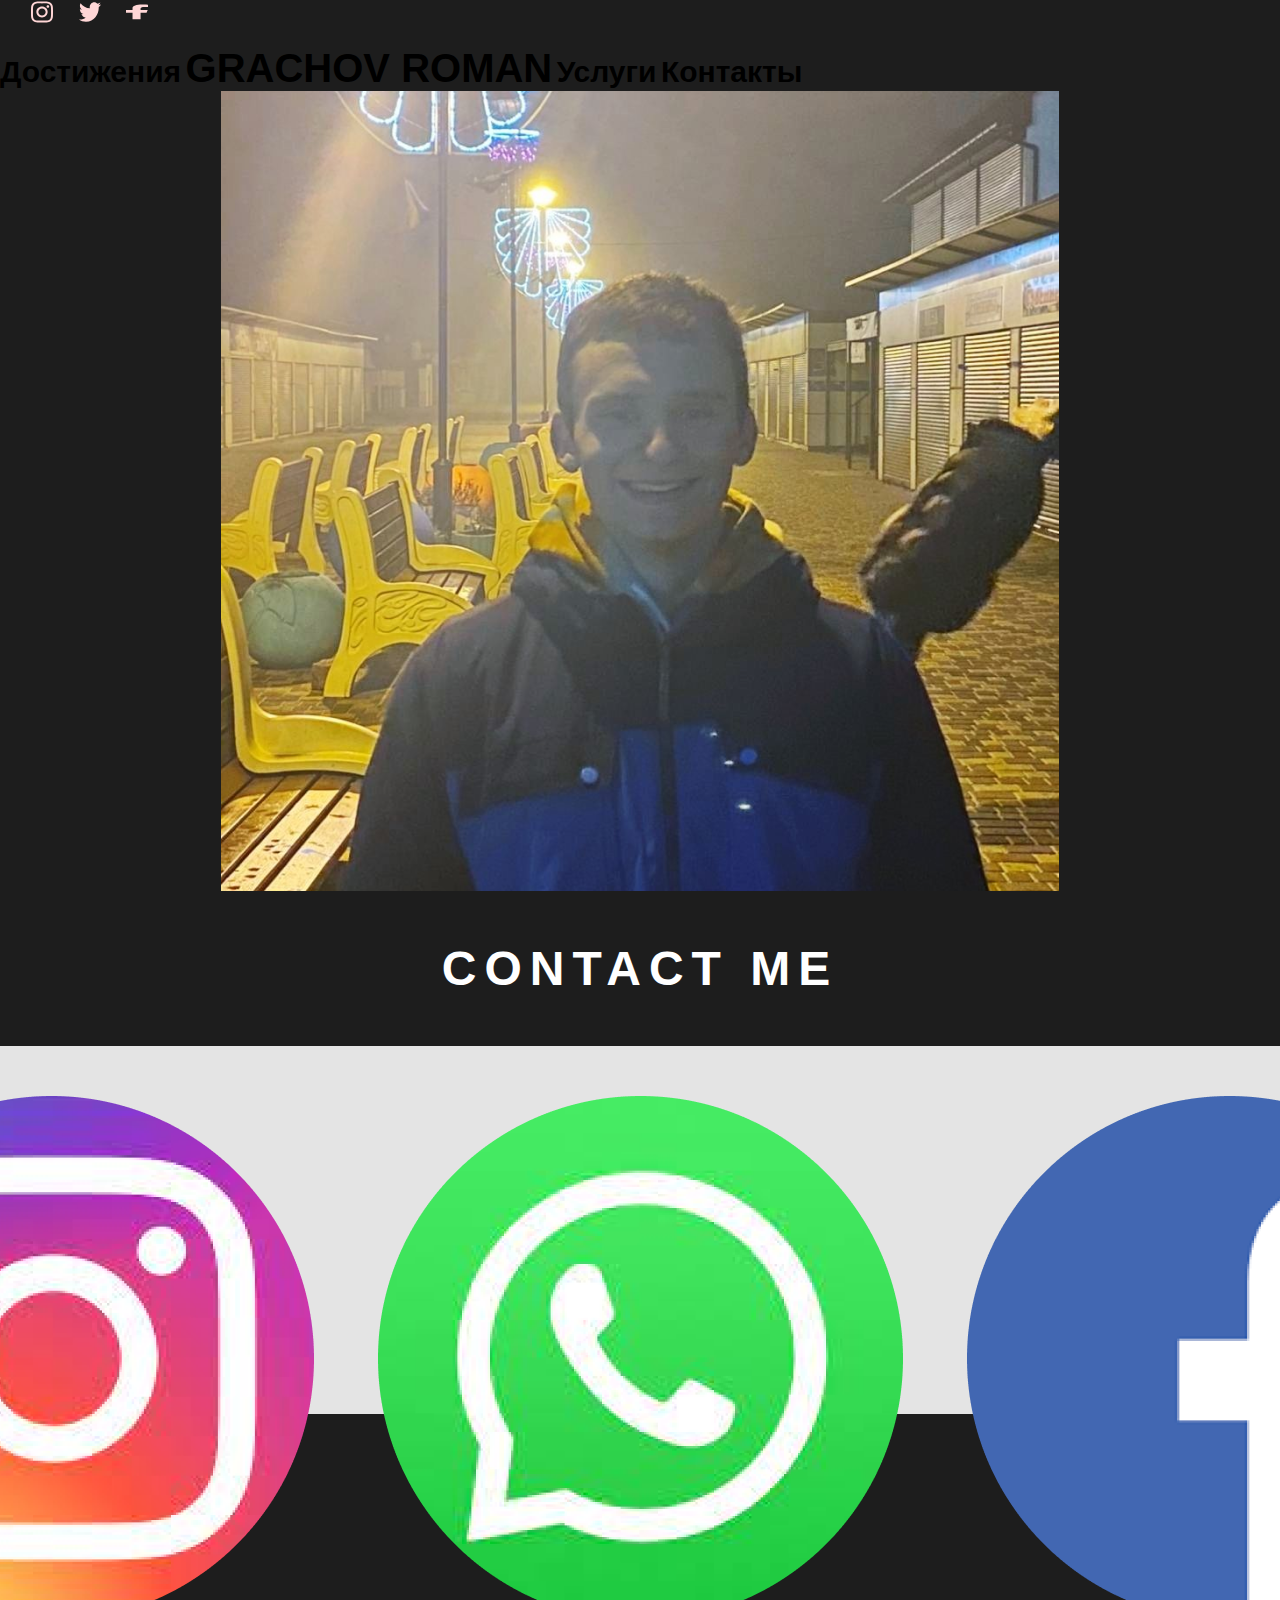
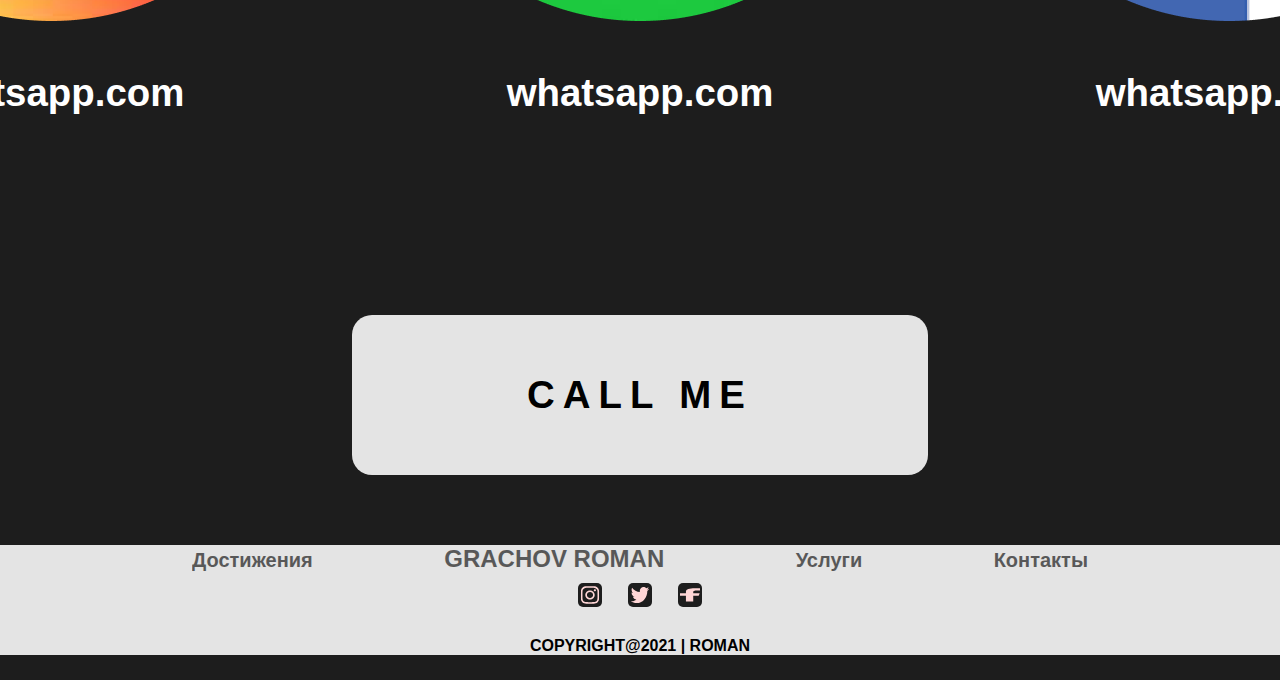
==== contacts.html @ 2b340628 "cotacts page finished" ====
<!DOCTYPE html>
<html lang="en">
  <head>
    <meta charset="utf-8" />
    <meta name="viewport" content="width=device-width, initial-scale=1" />

    <link
      href="https://cdn.jsdelivr.net/npm/bootstrap@5.0.2/dist/css/bootstrap.min.css"
      rel="stylesheet"
      integrity="sha384-EVSTQN3/azprG1Anm3QDgpJLIm9Nao0Yz1ztcQTwFspd3yD65VohhpuuCOmLASjC"
      crossorigin="anonymous"
    />

    <link rel="stylesheet" href="./styles/main.css" />

    <link
      rel="stylesheet"
      href="https://pro.fontawesome.com/releases/v5.10.0/css/all.css"
      integrity="sha384-AYmEC3Yw5cVb3ZcuHtOA93w35dYTsvhLPVnYs9eStHfGJvOvKxVfELGroGkvsg+p"
      crossorigin="anonymous"
    />

    <title>Photostudio</title>
  </head>
  <body>
    <header class="header">
      <h1 class="main-title">Grachov Roman</h1>
      <nav class="navbar navbar-expand-lg navbar-dark">
        <div class="social-links-box">
          <ul class="social-links-list">
            <li class="social-links-item">
              <a href=""
                ><object data="./styles/images/instagram.svg" type=""></object
              ></a>
            </li>
            <li class="social-links-item">
              <a href=""
                ><object data="./styles/images/twitter.svg" type=""></object
              ></a>
            </li>
            <li class="social-links-item">
              <a href=""
                ><object data="./styles/images/Vector.svg" type=""></object
              ></a>
            </li>
          </ul>
        </div>
        <div class="container-fluid">
          <button
            class="navbar-toggler"
            type="button"
            data-bs-toggle="collapse"
            data-bs-target="#navbarNavAltMarkup"
            aria-controls="navbarNavAltMarkup"
            aria-expanded="false"
            aria-label="Toggle navigation"
          >
            <span class="navbar-toggler-icon"></span>
          </button>
          <div class="collapse navbar-collapse" id="navbarNavAltMarkup">
            <div class="navbar-nav">
              <a class="nav-link" aria-current="page" href="#">Достижения</a>
              <a class="nav-link active nav-link--main" href="./index.html"
                >Grachov Roman</a
              >
              <a class="nav-link" href="./services.html">Услуги</a>
              <a class="nav-link" href="./contacts.html">Контакты</a>
            </div>
          </div>
        </div>
      </nav>
    </header>
    <main class="main main--flexed">
        <img
        src="./styles/images/mainphoto.png"
        alt=""
        class="avatar img-fluid avatar--centered"
      />
      <h2 class="contact-me-title">Contact me</h2>
      <section class="links-section">
          <div class="links-section__item">
              <img src="./styles/images/links__item1.png" alt="link img" class="links-section__img-container img-fluid"></img>
              <span class="links-section__label">whatsapp.com</span>
          </div>
          <div class="links-section__item">
            <img src="./styles/images/links__item2.png" alt="link img" class="links-section__img-container img-fluid"></img>
            <span class="links-section__label">whatsapp.com</span>
        </div>
        <div class="links-section__item">
            <img src="./styles/images/links__item3.png" alt="link img" class="links-section__img-container img-fluid"></img>
            <span class="links-section__label">whatsapp.com</span>
        </div>
      </section>
      <button class="recall-btn">Call me</button>
    </main>

    <footer class="footer">
      <div class="navbar-nav navbar-nav--footer">
        <a class="nav-link nav-link--footer" aria-current="page" href="#"
          >Достижения</a
        >
        <a
          class="
            nav-link nav-link--footer
            active
            nav-link--main nav-link--main--footer
          "
          href="./index.html"
          >Grachov Roman</a
        >
        <a class="nav-link nav-link--footer" href="./services.html">Услуги</a>
        <a class="nav-link nav-link--footer" href="./contacts.html">Контакты</a>
      </div>
      <div class="social-links-box social-links-box--footer">
        <ul class="social-links-list social-links-list--footer">
          <li class="social-links-item social-links-item--footer">
            <a href=""
              ><object
                class="social-links-icon social-links-icon--footer"
                data="./styles/images/instagram.svg"
                type="image/svg+xml"
              ></object
            ></a>
          </li>
          <li class="social-links-item social-links-item--footer">
            <a href=""
              ><object
                class="social-links-icon social-links-icon--footer"
                data="./styles/images/twitter.svg"
                type="image/svg+xml"
              ></object
            ></a>
          </li>
          <li class="social-links-item social-links-item--footer">
            <a href=""
              ><object
                class="social-links-icon social-links-icon--footer"
                data="./styles/images/Vector.svg"
                type="image/svg+xml"
              ></object
            ></a>
          </li>
        </ul>
      </div>
      <p class="copyrights">COPYRIGHT@2021 | ROMAN</p>
    </footer>
  </body>
</html>
---- styles/main.css ----
@import url("https://fonts.googleapis.com/css2?family=Poppins&display=swap");
@font-face {
  font-family: "Warnes-Regular";
  font-style: normal;
  font-weight: 400;
  src: local("Warnes-Regular"), url("./fonts/Warnes-Regular.ttf") format("truetype");
}

* {
  -webkit-box-sizing: border-box;
          box-sizing: border-box;
  font-family: 'Raleway', sans-serif;
}

html {
  scroll-behavior: smooth;
}

body, h1, h2, p, ul {
  margin: 0;
}

button {
  border: none;
  background: none;
  cursor: pointer;
}

ul {
  padding-left: 0;
  list-style: none;
}

a {
  color: inherit;
  text-decoration: none;
}

body {
  background: #1d1d1d !important;
  font-family: "Poppins", sans-serif !important;
  min-height: 100%;
}

.main-title {
  display: none;
  font-size: 40px;
  text-transform: uppercase;
  color: #e4e4e4;
  font-weight: bold;
  text-align: center;
}

@media screen and (max-width: 990px) {
  .main-title {
    display: block;
  }
}

.social-links-box {
  width: 8%;
  margin-left: 3%;
  margin-right: 6%;
}

@media screen and (max-width: 1110px) {
  .social-links-box {
    display: none;
  }
}

.social-links-box--footer {
  display: block;
  margin: auto;
  margin-top: 10px;
}

.social-links-list {
  display: -webkit-box;
  display: -ms-flexbox;
  display: flex;
  gap: 25%;
  -webkit-box-pack: center;
      -ms-flex-pack: center;
          justify-content: center;
  -webkit-box-align: center;
      -ms-flex-align: center;
          align-items: center;
}

.social-links-icon--footer {
  padding: 2px;
  background-color: #1d1d1d;
  width: 24px;
  height: 24px;
  border-radius: 5px;
}

.navbar {
  background-color: transparent;
}

.navbar-nav {
  -webkit-box-align: baseline;
      -ms-flex-align: baseline;
          align-items: baseline;
  width: 95%;
  -webkit-box-pack: justify;
      -ms-flex-pack: justify;
          justify-content: space-between;
}

.navbar-nav--footer {
  font-size: 12px;
  display: -webkit-box;
  display: -ms-flexbox;
  display: flex;
  -webkit-box-orient: horizontal;
  -webkit-box-direction: normal;
      -ms-flex-direction: row;
          flex-direction: row;
  width: 70%;
  margin: auto;
}

@media screen and (max-width: 740px) {
  .navbar-nav--footer {
    width: 95%;
  }
}

@media screen and (max-width: 570px) {
  .navbar-nav--footer {
    -ms-flex-wrap: wrap;
        flex-wrap: wrap;
    -webkit-box-pack: center;
        -ms-flex-pack: center;
            justify-content: center;
  }
}

@media screen and (max-width: 420px) {
  .navbar-nav--footer {
    display: block;
    text-align: center;
  }
}

.nav-link {
  font-size: 30px;
  font-weight: bold;
}

.nav-link--footer {
  font-size: 20px;
  color: #1d1d1d;
  opacity: 0.7;
  -webkit-transition: all 0.2s ease-in-out;
  transition: all 0.2s ease-in-out;
}

.nav-link--footer:hover {
  opacity: 1;
  color: #000;
}

@media screen and (max-width: 570px) {
  .nav-link--footer {
    margin: 0 5px;
  }
}

.nav-link--main {
  font-size: 40px;
  text-transform: uppercase;
}

.nav-link--main--footer {
  font-size: 24px;
}

.main {
  margin: 5vw 3vw;
}

.main--flexed {
  display: -webkit-box;
  display: -ms-flexbox;
  display: flex;
  -webkit-box-align: center;
      -ms-flex-align: center;
          align-items: center;
  -webkit-box-orient: vertical;
  -webkit-box-direction: normal;
      -ms-flex-direction: column;
          flex-direction: column;
  margin: 0;
}

.avatar--centered {
  display: -webkit-box;
  display: -ms-flexbox;
  display: flex;
  margin: auto;
}

.photos-box {
  display: -webkit-box;
  display: -ms-flexbox;
  display: flex;
  gap: 113px;
  width: 100%;
  height: auto;
}

@media screen and (max-width: 1420px) {
  .photos-box {
    -ms-flex-wrap: wrap;
        flex-wrap: wrap;
    -webkit-box-pack: center;
        -ms-flex-pack: center;
            justify-content: center;
  }
}

.info-box {
  background: #e4e4e4;
  width: 100%;
  height: auto;
  display: -webkit-box;
  display: -ms-flexbox;
  display: flex;
  -webkit-box-orient: vertical;
  -webkit-box-direction: normal;
      -ms-flex-direction: column;
          flex-direction: column;
  -webkit-box-align: center;
      -ms-flex-align: center;
          align-items: center;
  -webkit-box-pack: center;
      -ms-flex-pack: center;
          justify-content: center;
}

@media screen and (max-width: 1420px) {
  .info-box {
    height: 600px;
  }
}

.info-box__title {
  margin-bottom: 5vw;
  font-size: 29px;
  text-shadow: 0px 4px 6px;
  font-weight: bold;
}

.info-box__description {
  font-size: 24px;
  text-align: center;
  margin-bottom: 4vw;
}

.info-box__button {
  background-color: #000;
  color: #fff;
  font-weight: 900;
  font-size: 22px;
  letter-spacing: 8px;
  padding: 31px 34px;
  -webkit-transition: all 0.2s ease-in;
  transition: all 0.2s ease-in;
}

.info-box__button:hover {
  background-color: #fff;
  color: #000;
  -webkit-box-shadow: black -1px 3px 20px -1px;
          box-shadow: black -1px 3px 20px -1px;
}

.card-container {
  margin-top: 5vw;
  display: -webkit-box;
  display: -ms-flexbox;
  display: flex;
  width: 100%;
  -webkit-box-pack: justify;
      -ms-flex-pack: justify;
          justify-content: space-between;
  padding: 0 8%;
}

@media screen and (max-width: 1110px) {
  .card-container {
    -ms-flex-wrap: wrap;
        flex-wrap: wrap;
    gap: 80px;
    -webkit-box-pack: center;
        -ms-flex-pack: center;
            justify-content: center;
  }
}

.card {
  width: 21vw;
  background-color: transparent !important;
  color: #fff;
  letter-spacing: 3px;
}

@media screen and (max-width: 1420px) {
  .card {
    width: 31vw;
  }
}

@media screen and (max-width: 740px) {
  .card {
    width: 70%;
  }
}

@media screen and (max-width: 420px) {
  .card {
    width: 100%;
  }
}

.card-img-top {
  height: 31vw;
}

@media screen and (max-width: 740px) {
  .card-img-top {
    height: 50vw;
  }
}

@media screen and (max-width: 420px) {
  .card-img-top {
    height: 75vw;
  }
}

.card-img-top--with-effect {
  -webkit-box-shadow: #e4e4e4 -132px -47px 0px -21px;
          box-shadow: #e4e4e4 -132px -47px 0px -21px;
}

@media screen and (max-width: 1420px) {
  .card-img-top--with-effect {
    -webkit-box-shadow: #e4e4e4 -70px -26px 0px -21px;
            box-shadow: #e4e4e4 -70px -26px 0px -21px;
  }
}

.card-title {
  text-align: center;
  font-size: 29px;
  margin-bottom: 2vw;
}

.card-title, .card-clouser-text {
  text-transform: uppercase;
}

.card-clouser-text {
  font-size: 24px;
  font-weight: bold;
  margin-top: 2vw;
}

.footer {
  background-color: #e4e4e4;
}

.copyrights {
  width: 100%;
  text-align: center;
  font-weight: bold;
  margin: 2vw 0;
}

.reviews {
  text-align: center;
  color: #e4e4e4;
}

.reviews__title {
  font-size: 30px;
  font-weight: bold;
  margin-top: 120px;
  margin-bottom: 35px;
  text-transform: uppercase;
  letter-spacing: 0.455em;
}

.reviews__text {
  font-size: 18px;
  padding: 0 14vw;
  letter-spacing: 0.2rem;
}

.book {
  width: 38%;
  color: #fff;
  margin: 80px auto 180px;
  background-color: #000;
  display: -webkit-box;
  display: -ms-flexbox;
  display: flex;
  -webkit-box-orient: vertical;
  -webkit-box-direction: normal;
      -ms-flex-direction: column;
          flex-direction: column;
  -webkit-box-pack: center;
      -ms-flex-pack: center;
          justify-content: center;
  -webkit-box-align: center;
      -ms-flex-align: center;
          align-items: center;
  padding: 70px 4vw 100px;
}

@media screen and (max-width: 780px) {
  .book {
    width: 85%;
  }
}

.book__title {
  font-size: 24px;
  font-weight: bold;
  margin-bottom: 50px;
  text-transform: uppercase;
}

.book__text, .book__title {
  letter-spacing: 0.5rem;
  text-align: center;
}

.book__btn {
  margin-top: 30px;
  background-color: #e4e4e4;
  width: 83%;
  padding: 15px 0;
  border-radius: 10px;
  text-transform: uppercase;
  color: 22px;
  font-weight: bold;
  letter-spacing: 0.5rem;
  -webkit-transition: all ease-in 0.2s;
  transition: all ease-in 0.2s;
}

.book__btn:hover {
  -webkit-transform: scale(1.1);
          transform: scale(1.1);
}

.contact-me-title {
  font-size: 48px;
  text-align: center;
  font-size: bold;
  letter-spacing: 0.5rem;
  text-transform: uppercase;
  color: #fff;
  margin: 50px 0;
}

.links-section {
  display: -webkit-box;
  display: -ms-flexbox;
  display: flex;
  background-image: -webkit-gradient(linear, left top, left bottom, color-stop(10%, #e4e4e4), color-stop(55%, transparent));
  background-image: linear-gradient(#e4e4e4 10% 55%, transparent 55%);
  gap: 5%;
  padding: 50px 0 0;
  -webkit-box-pack: center;
      -ms-flex-pack: center;
          justify-content: center;
  width: 100%;
}

.links-section__item {
  display: -webkit-box;
  display: -ms-flexbox;
  display: flex;
  -webkit-box-orient: vertical;
  -webkit-box-direction: normal;
      -ms-flex-direction: column;
          flex-direction: column;
  color: #fff;
}

.links-section__label {
  text-align: center;
  font-weight: bold;
  font-size: 3vw;
  margin-top: 50px;
}

@media screen and (max-width: 480px) {
  .links-section__label {
    font-size: 4vw;
  }
}

.recall-btn {
  margin-top: 200px;
  margin-bottom: 70px;
  background-color: #e4e4e4;
  height: 160px;
  width: 45%;
  border-radius: 20px;
  font-size: 3vw;
  letter-spacing: 0.5rem;
  font-weight: bold;
  text-transform: uppercase;
}

@media screen and (max-width: 720px) {
  .recall-btn {
    height: 100px;
  }
}

@media screen and (max-width: 480px) {
  .recall-btn {
    width: 75%;
    font-size: 4vw;
  }
}
/*# sourceMappingURL=main.css.map */
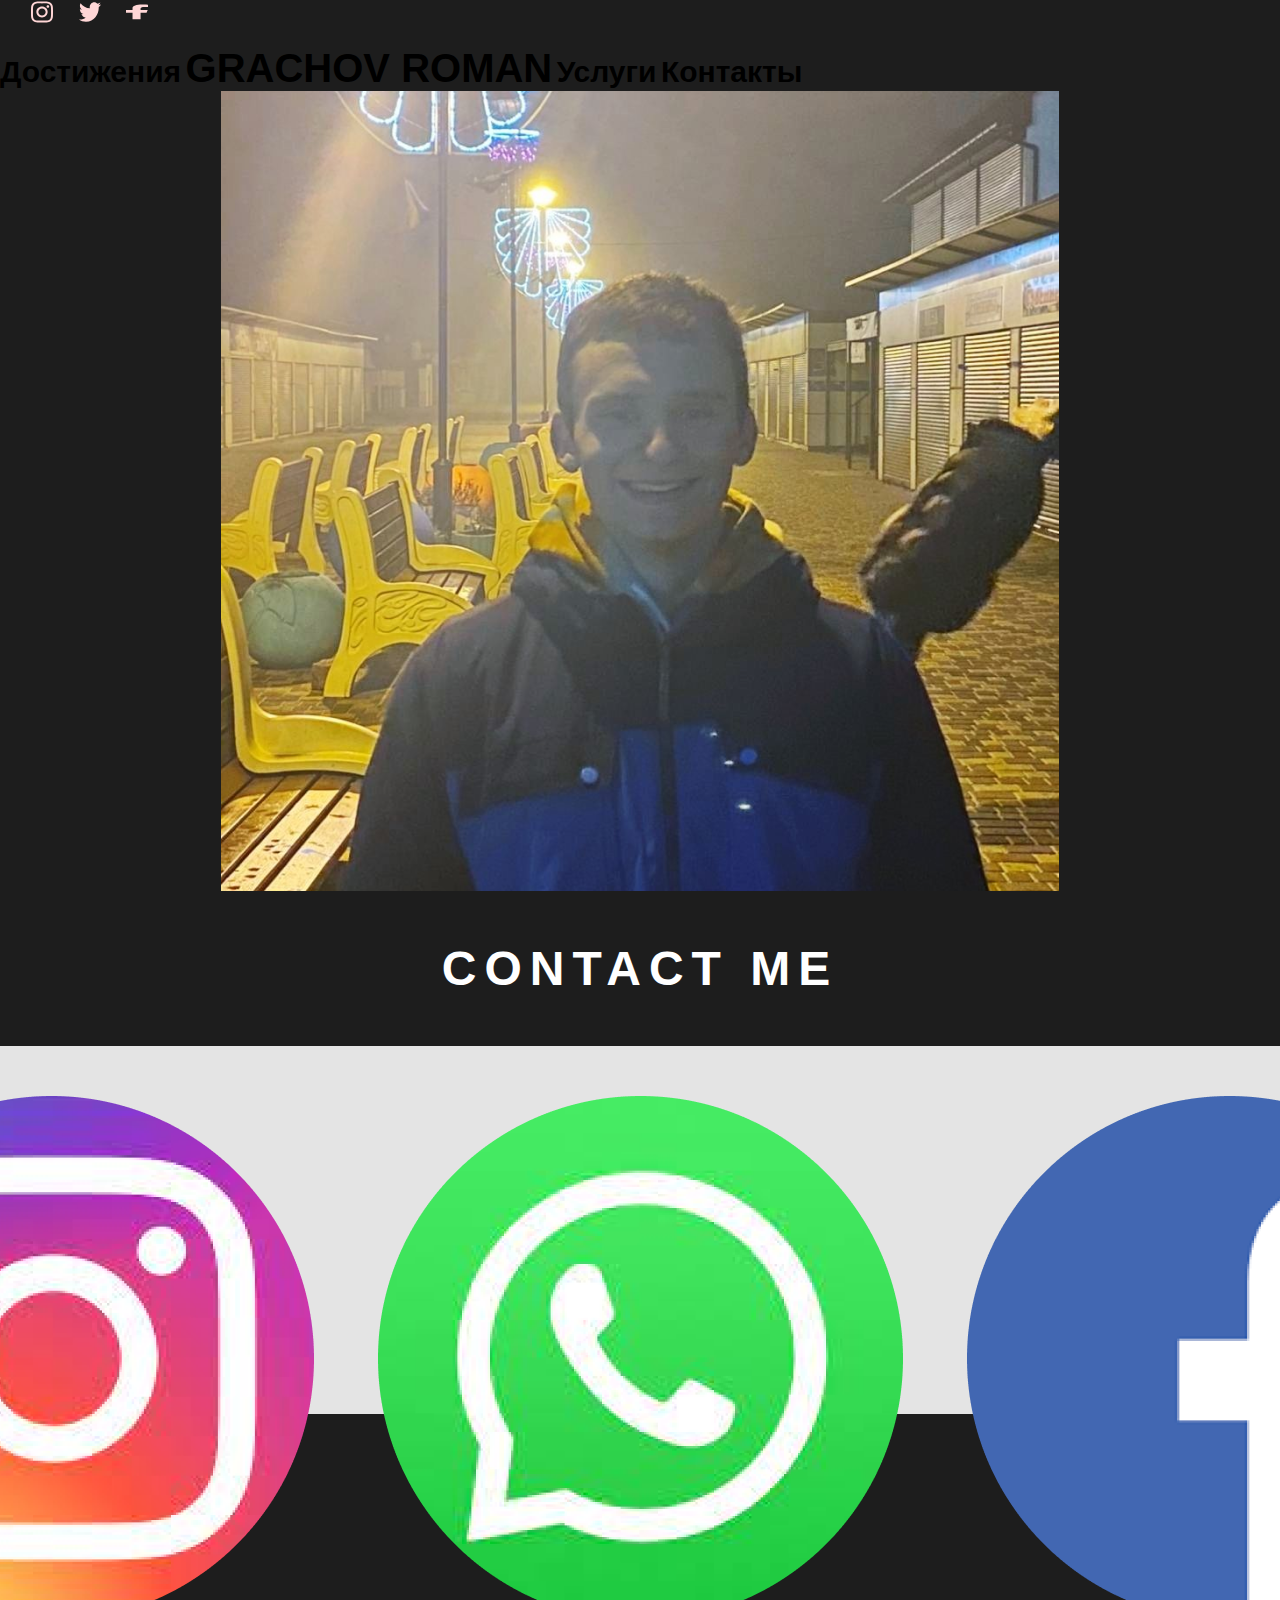
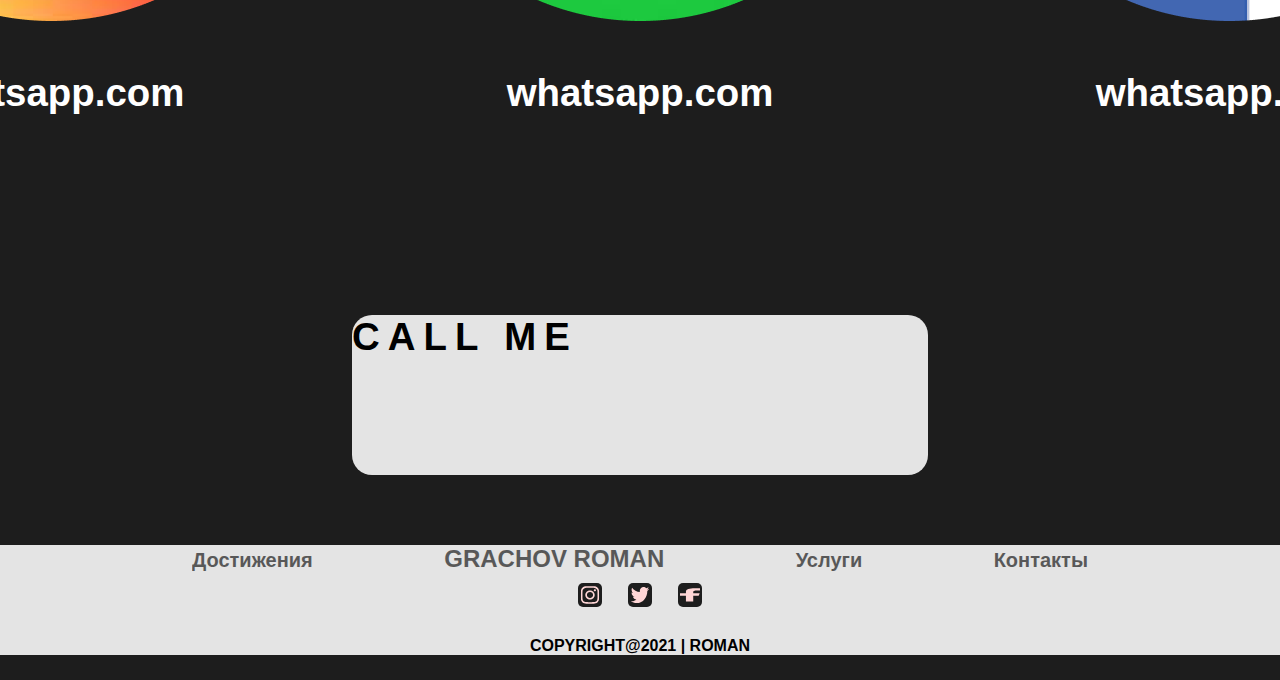
==== commit f9b10786: "feedback form added, favicon and description added" ====
--- a/contacts.html
+++ b/contacts.html
@@ -3,6 +3,7 @@
   <head>
     <meta charset="utf-8" />
     <meta name="viewport" content="width=device-width, initial-scale=1" />
+    <meta name="description" content="Photographer Roman Grachov. My portofoliio">
 
     <link
       href="https://cdn.jsdelivr.net/npm/bootstrap@5.0.2/dist/css/bootstrap.min.css"
@@ -21,6 +22,8 @@
     />
 
     <title>Photostudio</title>
+    <link rel="shortcut icon" href="./styles/images/camera_black_24dp.svg" type="image/svg+xml">
+
   </head>
   <body>
     <header class="header">
@@ -30,17 +33,17 @@
           <ul class="social-links-list">
             <li class="social-links-item">
               <a href=""
-                ><object data="./styles/images/instagram.svg" type=""></object
+                ><object data="./styles/images/instagram.svg" type="image/svg+xml"></object
               ></a>
             </li>
             <li class="social-links-item">
               <a href=""
-                ><object data="./styles/images/twitter.svg" type=""></object
+                ><object data="./styles/images/twitter.svg" type="image/svg+xml"></object
               ></a>
             </li>
             <li class="social-links-item">
               <a href=""
-                ><object data="./styles/images/Vector.svg" type=""></object
+                ><object data="./styles/images/Vector.svg" type="image/svg+xml"></object
               ></a>
             </li>
           </ul>
@@ -59,12 +62,12 @@
           </button>
           <div class="collapse navbar-collapse" id="navbarNavAltMarkup">
             <div class="navbar-nav">
-              <a class="nav-link" aria-current="page" href="#">Достижения</a>
+              <a class="nav-link"  href="#">Достижения</a>
               <a class="nav-link active nav-link--main" href="./index.html"
                 >Grachov Roman</a
               >
               <a class="nav-link" href="./services.html">Услуги</a>
-              <a class="nav-link" href="./contacts.html">Контакты</a>
+              <a class="nav-link" aria-current="page" href="./contacts.html">Контакты</a>
             </div>
           </div>
         </div>
@@ -79,19 +82,19 @@
       <h2 class="contact-me-title">Contact me</h2>
       <section class="links-section">
           <div class="links-section__item">
-              <img src="./styles/images/links__item1.png" alt="link img" class="links-section__img-container img-fluid"></img>
+              <img src="./styles/images/links__item1.png" alt="link img" class="links-section__img-container img-fluid"/>
               <span class="links-section__label">whatsapp.com</span>
           </div>
           <div class="links-section__item">
-            <img src="./styles/images/links__item2.png" alt="link img" class="links-section__img-container img-fluid"></img>
+            <img src="./styles/images/links__item2.png" alt="link img" class="links-section__img-container img-fluid"/>
             <span class="links-section__label">whatsapp.com</span>
         </div>
         <div class="links-section__item">
-            <img src="./styles/images/links__item3.png" alt="link img" class="links-section__img-container img-fluid"></img>
+            <img src="./styles/images/links__item3.png" alt="link img" class="links-section__img-container img-fluid"/>
             <span class="links-section__label">whatsapp.com</span>
         </div>
       </section>
-      <button class="recall-btn">Call me</button>
+      <a href="tel:+38099999999" class="recall-btn">Call me</a>
     </main>
 
     <footer class="footer">
@@ -144,5 +147,6 @@
       </div>
       <p class="copyrights">COPYRIGHT@2021 | ROMAN</p>
     </footer>
+    
   </body>
 </html>
--- a/styles/main.css
+++ b/styles/main.css
@@ -533,4 +533,115 @@
     font-size: 4vw;
   }
 }
+
+.popup {
+  background-color: rgba(0, 0, 0, 0.8);
+  width: 100vw;
+  height: 100vh;
+  position: fixed;
+  top: 0;
+  display: none;
+  -webkit-box-pack: center;
+      -ms-flex-pack: center;
+          justify-content: center;
+  -webkit-box-align: center;
+      -ms-flex-align: center;
+          align-items: center;
+}
+
+.modal-form {
+  position: fixed;
+  margin: auto;
+  display: -webkit-box;
+  display: -ms-flexbox;
+  display: flex;
+  -webkit-box-orient: vertical;
+  -webkit-box-direction: normal;
+      -ms-flex-direction: column;
+          flex-direction: column;
+  gap: 40px;
+  background-color: #e4e4e4;
+  width: 70%;
+  padding: 3%;
+  text-align: center;
+  border-radius: 10px;
+}
+
+@media screen and (max-width: 465px) {
+  .modal-form {
+    width: 90%;
+    padding-top: 30px;
+  }
+}
+
+.modal-form__close {
+  position: absolute;
+  right: 5px;
+  top: 5px;
+  cursor: pointer;
+}
+
+.modal-form__title {
+  letter-spacing: 0.35rem;
+  text-transform: uppercase;
+}
+
+.modal-form__input {
+  border-radius: 10px;
+  border: none;
+  padding: 1.5% 1%;
+  resize: none;
+  outline: none;
+  overflow: hidden;
+}
+
+.modal-form__input::-webkit-input-placeholder {
+  -webkit-transition: all ease-in 0.2s;
+  transition: all ease-in 0.2s;
+}
+
+.modal-form__input:-ms-input-placeholder {
+  -webkit-transition: all ease-in 0.2s;
+  transition: all ease-in 0.2s;
+}
+
+.modal-form__input::-ms-input-placeholder {
+  -webkit-transition: all ease-in 0.2s;
+  transition: all ease-in 0.2s;
+}
+
+.modal-form__input::placeholder {
+  -webkit-transition: all ease-in 0.2s;
+  transition: all ease-in 0.2s;
+}
+
+.modal-form__input:hover::-webkit-input-placeholder {
+  -webkit-transform: translate(-20%);
+          transform: translate(-20%);
+}
+
+.modal-form__input:hover:-ms-input-placeholder {
+  transform: translate(-20%);
+}
+
+.modal-form__input:hover::-ms-input-placeholder {
+  transform: translate(-20%);
+}
+
+.modal-form__input:hover::placeholder {
+  -webkit-transform: translate(-20%);
+          transform: translate(-20%);
+}
+
+.modal-form__btn {
+  background-color: rgba(29, 29, 29, 0.8);
+  color: #fff;
+  height: 60px;
+  -webkit-transition: all ease-in 0.2s;
+  transition: all ease-in 0.2s;
+}
+
+.modal-form__btn:hover {
+  background-color: #000;
+}
 /*# sourceMappingURL=main.css.map */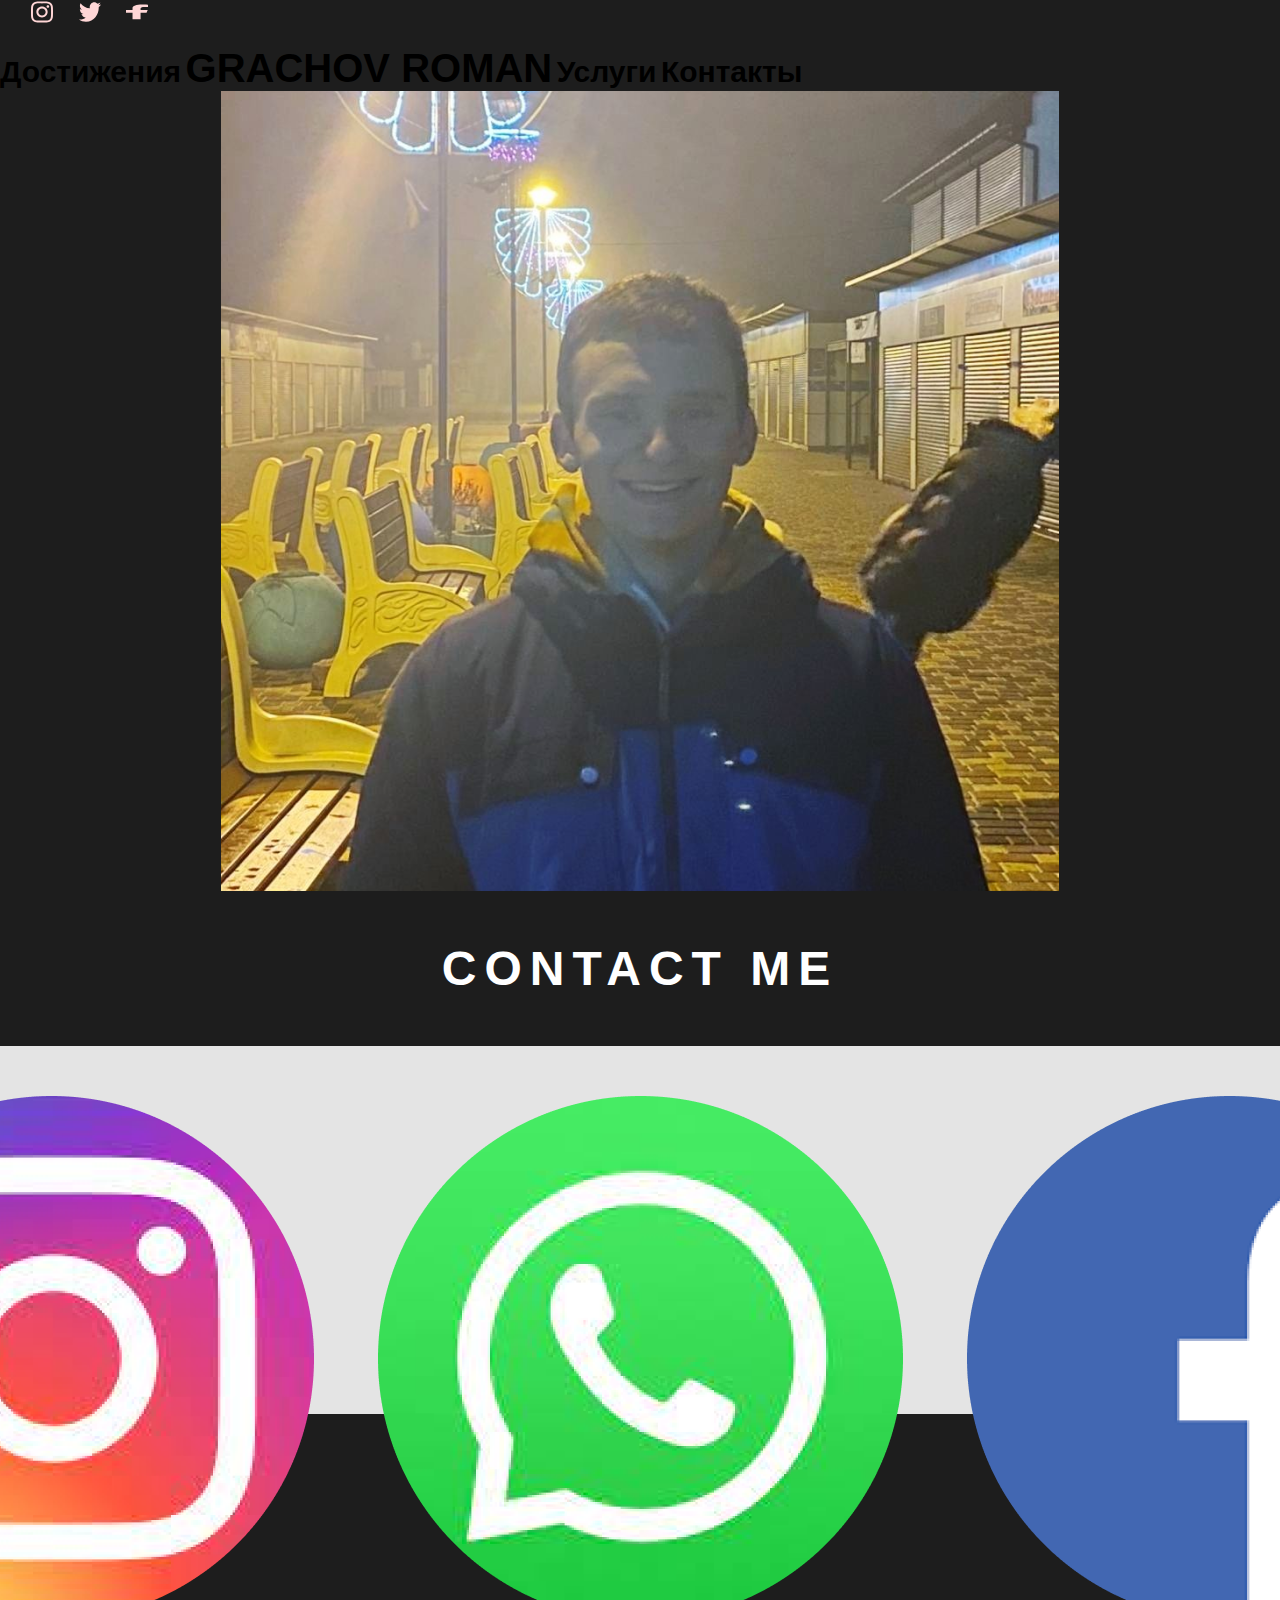
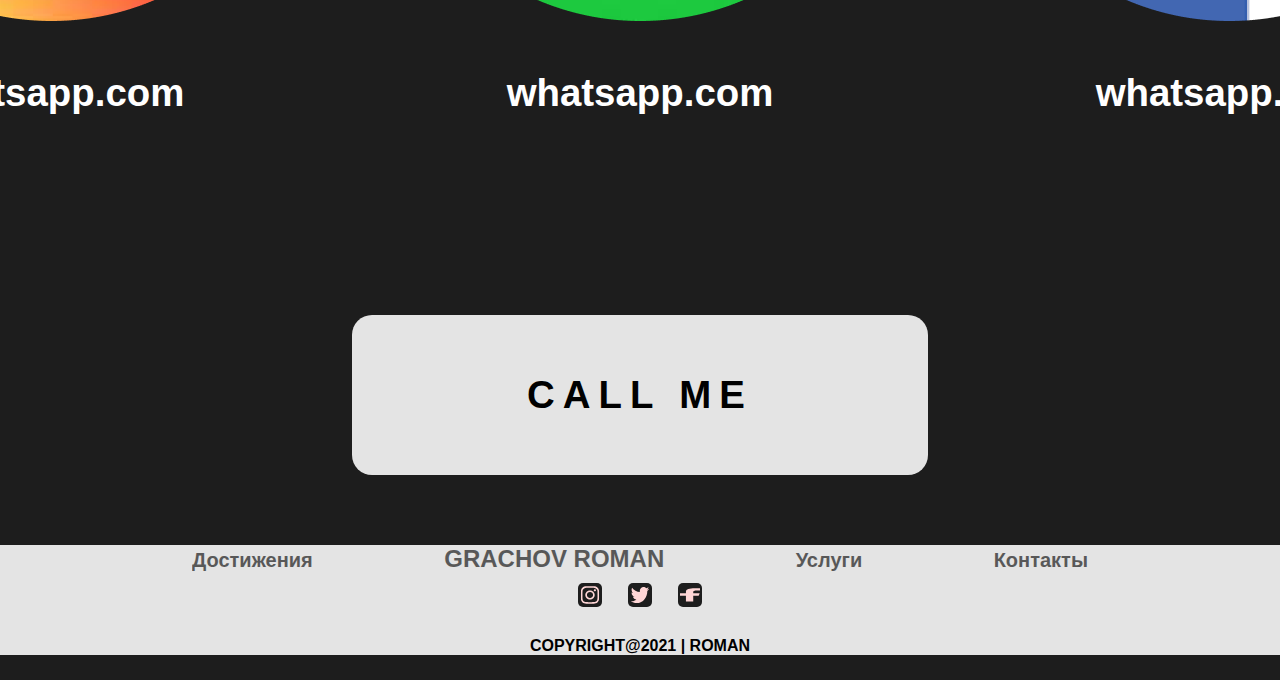
==== commit 81c2c2aa: "Fixed button" ====
--- a/contacts.html
+++ b/contacts.html
@@ -94,7 +94,7 @@
             <span class="links-section__label">whatsapp.com</span>
         </div>
       </section>
-      <a href="tel:+38099999999" class="recall-btn">Call me</a>
+      <button class="recall-btn">Call me</button>
     </main>
 
     <footer class="footer">
